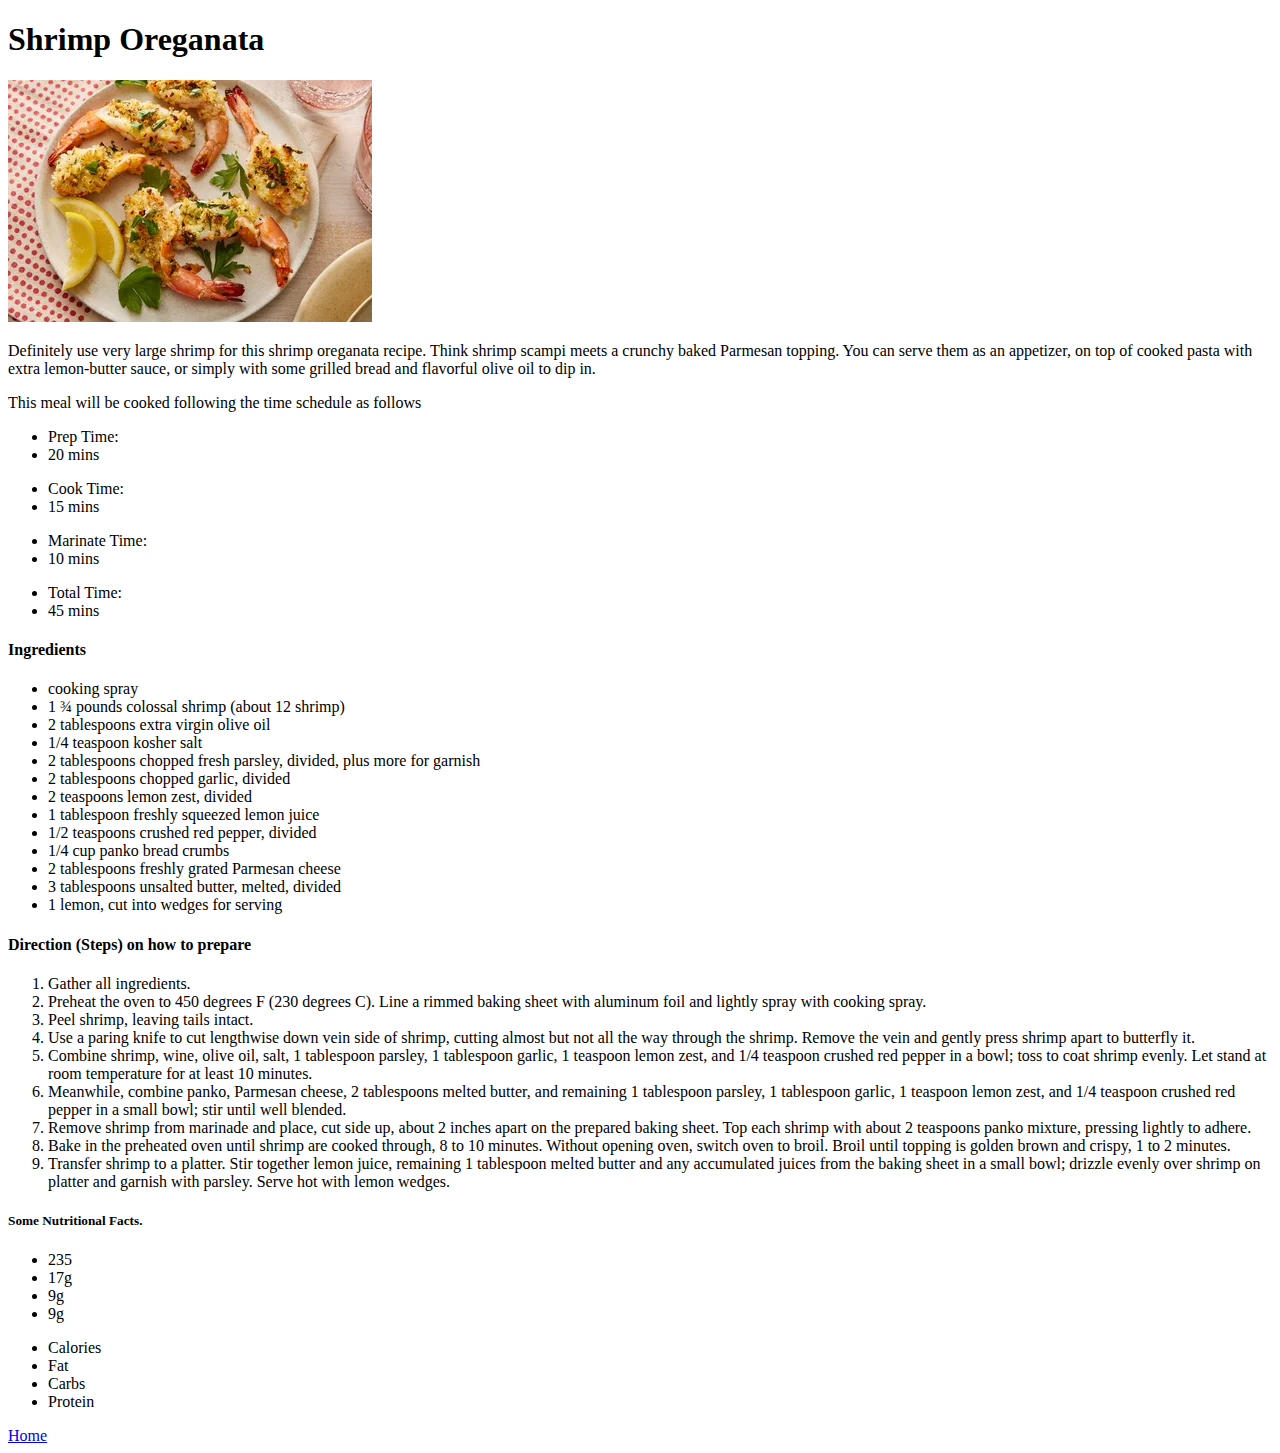
==== recipes/Shrimp_Oreganata.html @ e6e3a0d3 "create a new project and work on the recipes pages" ====
<!DOCTYPE html>
<html lang="en">
  <head>
    <meta charset="UTF-8" />
    <title>Shrimp Oreganata</title>
  </head>
  <body>
    <h1>Shrimp Oreganata</h1>

    <img
      src="../images/Shrimp Oreganata"
      alt="Image of a meal (Shrimp Oreganata)"
    />

    <p>
      Definitely use very large shrimp for this shrimp oreganata recipe. Think
      shrimp scampi meets a crunchy baked Parmesan topping. You can serve them
      as an appetizer, on top of cooked pasta with extra lemon-butter sauce, or
      simply with some grilled bread and flavorful olive oil to dip in.
    </p>

    <p>This meal will be cooked following the time schedule as follows</p>

    <div>
      <div>
        <ul class="none">
          <li>Prep Time:</li>
          <li>20 mins</li>
        </ul>
      </div>
      <div>
        <ul class="none">
          <li>Cook Time:</li>
          <li>15 mins</li>
        </ul>
      </div>
      <div>
        <ul class="none">
          <li>Marinate Time:</li>
          <li>10 mins</li>
        </ul>
      </div>
      <div>
        <ul class="none">
          <li>Total Time:</li>
          <li>45 mins</li>
        </ul>
      </div>
    </div>

    <h4>Ingredients</h4>
    <ul>
      <li>cooking spray</li>
      <li>1 ¾ pounds colossal shrimp (about 12 shrimp)</li>
      <li>2 tablespoons extra virgin olive oil</li>
      <li>1/4 teaspoon kosher salt</li>
      <li>
        2 tablespoons chopped fresh parsley, divided, plus more for garnish
      </li>
      <li>2 tablespoons chopped garlic, divided</li>
      <li>2 teaspoons lemon zest, divided</li>
      <li>1 tablespoon freshly squeezed lemon juice</li>
      <li>1/2 teaspoons crushed red pepper, divided</li>
      <li>1/4 cup panko bread crumbs</li>
      <li>2 tablespoons freshly grated Parmesan cheese</li>
      <li>3 tablespoons unsalted butter, melted, divided</li>
      <li>1 lemon, cut into wedges for serving</li>
    </ul>

    <h4>Direction (Steps) on how to prepare</h4>
    <ol>
      <li>Gather all ingredients.</li>
      <li>
        Preheat the oven to 450 degrees F (230 degrees C). Line a rimmed baking
        sheet with aluminum foil and lightly spray with cooking spray.
      </li>
      <li>Peel shrimp, leaving tails intact.</li>
      <li>
        Use a paring knife to cut lengthwise down vein side of shrimp, cutting
        almost but not all the way through the shrimp. Remove the vein and
        gently press shrimp apart to butterfly it.
      </li>
      <li>
        Combine shrimp, wine, olive oil, salt, 1 tablespoon parsley, 1
        tablespoon garlic, 1 teaspoon lemon zest, and 1/4 teaspoon crushed red
        pepper in a bowl; toss to coat shrimp evenly. Let stand at room
        temperature for at least 10 minutes.
      </li>
      <li>
        Meanwhile, combine panko, Parmesan cheese, 2 tablespoons melted butter,
        and remaining 1 tablespoon parsley, 1 tablespoon garlic, 1 teaspoon
        lemon zest, and 1/4 teaspoon crushed red pepper in a small bowl; stir
        until well blended.
      </li>
      <li>
        Remove shrimp from marinade and place, cut side up, about 2 inches apart
        on the prepared baking sheet. Top each shrimp with about 2 teaspoons
        panko mixture, pressing lightly to adhere.
      </li>
      <li>
        Bake in the preheated oven until shrimp are cooked through, 8 to 10
        minutes. Without opening oven, switch oven to broil. Broil until topping
        is golden brown and crispy, 1 to 2 minutes.
      </li>
      <li>
        Transfer shrimp to a platter. Stir together lemon juice, remaining 1
        tablespoon melted butter and any accumulated juices from the baking
        sheet in a small bowl; drizzle evenly over shrimp on platter and garnish
        with parsley. Serve hot with lemon wedges.
      </li>
    </ol>

    <h5>Some Nutritional Facts.</h5>
    <ul class="none">
      <li>235</li>
      <li>17g</li>
      <li>9g</li>
      <li>9g</li>
    </ul>
    <ul class="none">
      <li>Calories</li>
      <li>Fat</li>
      <li>Carbs</li>
      <li>Protein</li>
    </ul>

    <a href="../index.html">Home</a>
  </body>
</html>
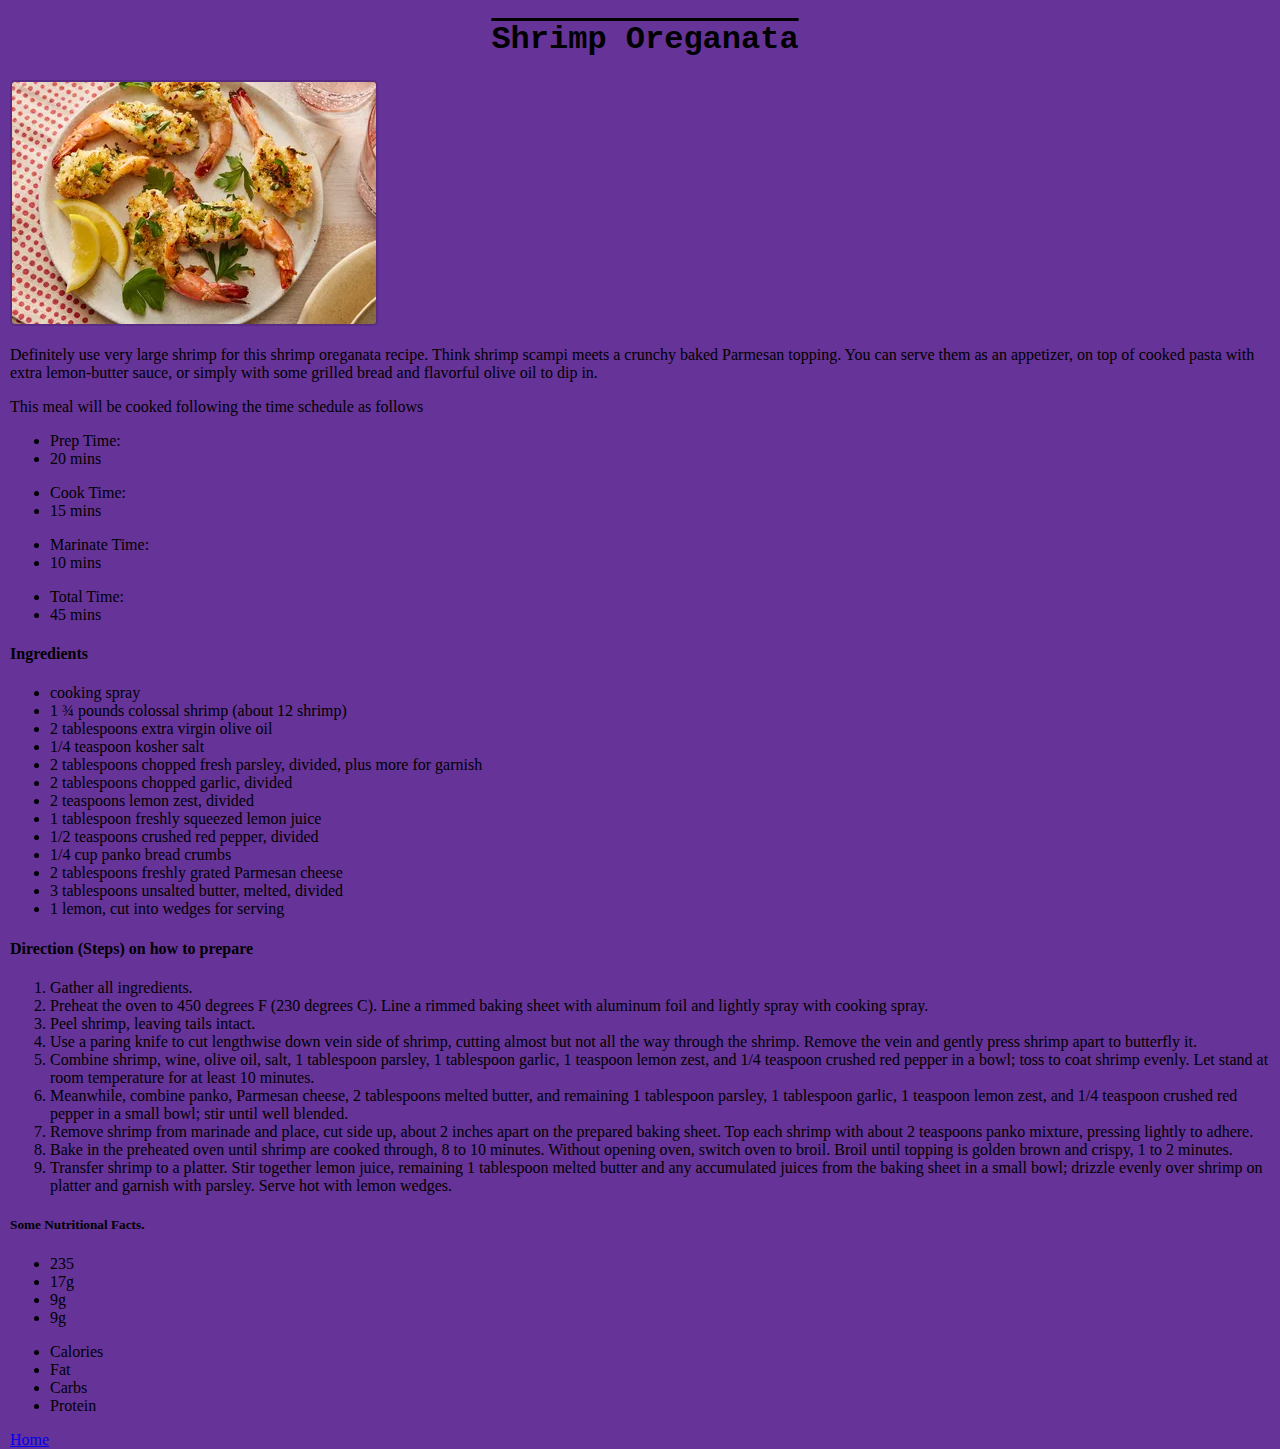
==== commit e995d1c2: "Link style page to the recipes pages" ====
--- a/recipes/Shrimp_Oreganata.html
+++ b/recipes/Shrimp_Oreganata.html
@@ -2,7 +2,10 @@
 <html lang="en">
   <head>
     <meta charset="UTF-8" />
+    <meta http-equiv="X-UA-Compatible" content="IE=edge" />
+    <meta name="viewport" content="width=device-width, initial-scale=1.0" />
     <title>Shrimp Oreganata</title>
+    <link rel="stylesheet" href="recipe-style.css" />
   </head>
   <body>
     <h1>Shrimp Oreganata</h1>
--- a/recipes/recipe-style.css
+++ b/recipes/recipe-style.css
@@ -0,0 +1,17 @@
+body {
+    margin: 0px;
+    padding-left: 10px;
+    background-color: rebeccapurple;
+}
+
+h1 {
+    text-align: center;
+    text-decoration: overline;
+    font-family: 'Courier New', Courier, monospace;
+}
+
+img {
+    border-radius: 5px;
+    border: 2px solid rgba(0, 0, 0, 0.137);
+    align-items: center;
+}